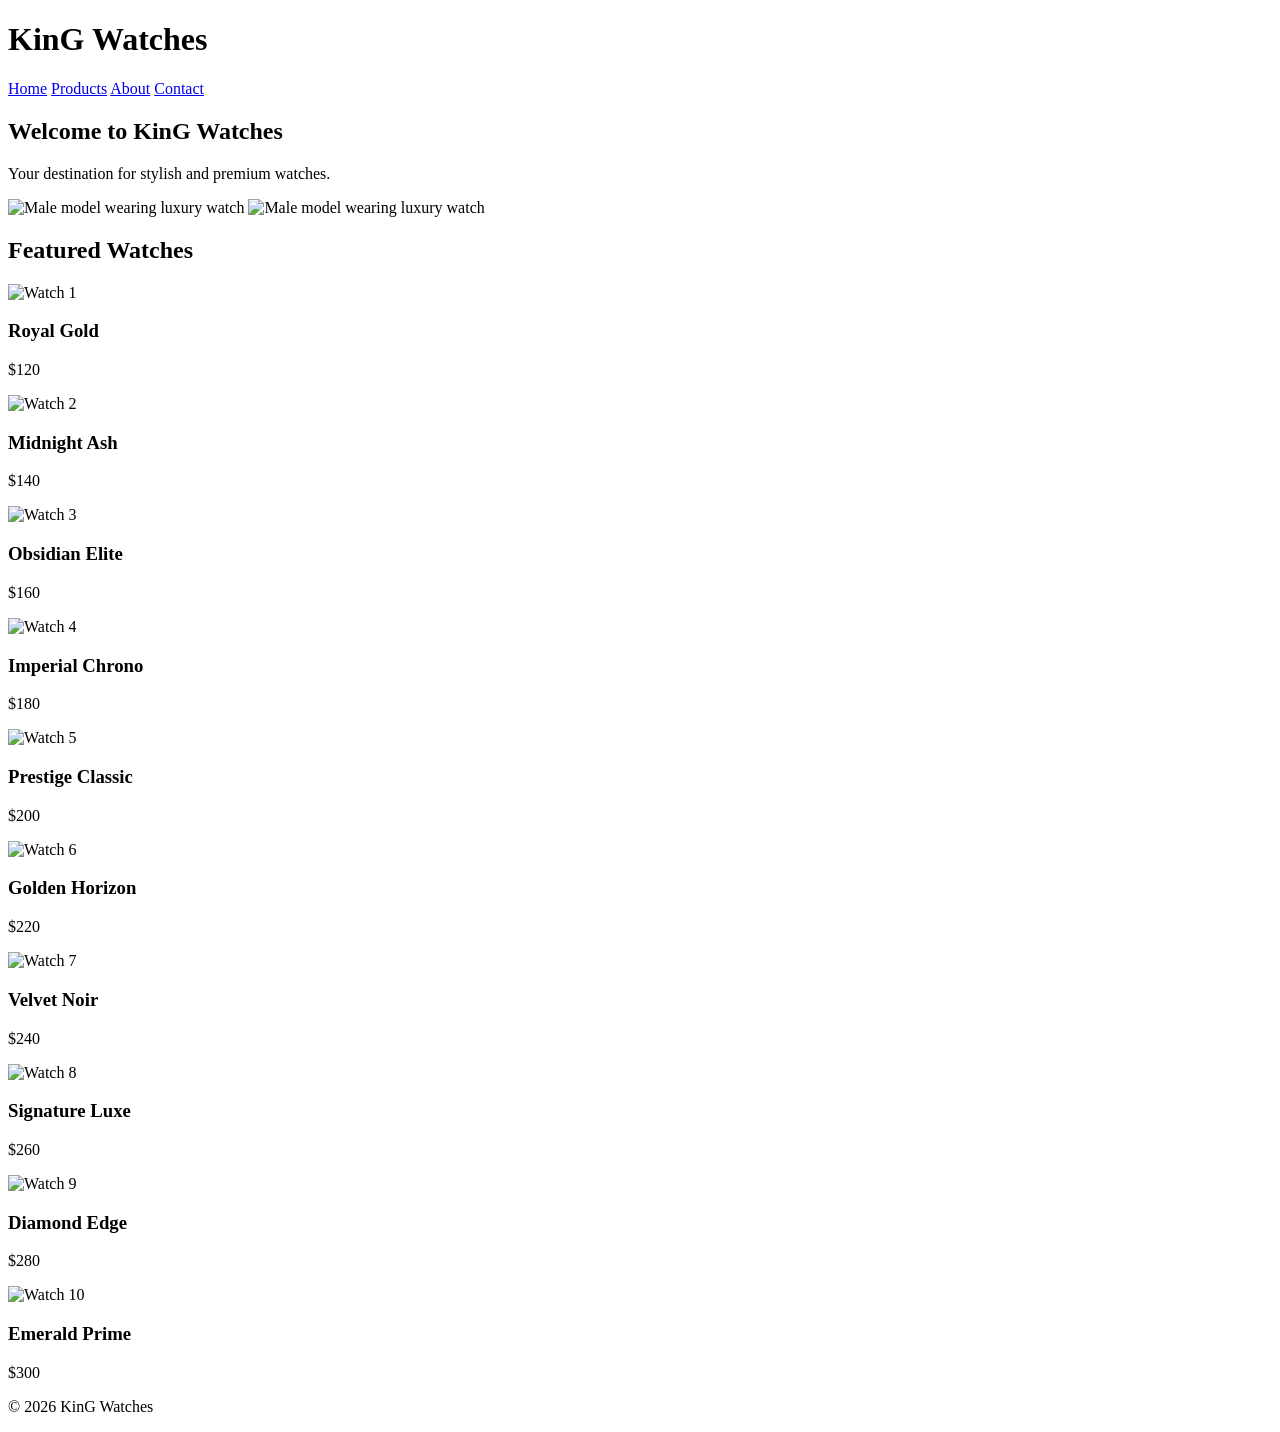
==== index.html @ 25543bb2 "Add files via upload" ====
<!DOCTYPE html>
<html lang="en">
<head>
    <meta charset="UTF-8">
    <meta name="viewport" content="width=device-width, initial-scale=1.0">
    <title>KinG Watches</title>
    <link rel="stylesheet" href="css/styles.css">
</head>
<body>

<header>
    <h1>KinG Watches</h1>
    <nav>
        <a href="index.html">Home</a>
        <a href="products.html">Products</a>
        <a href="about.html">About</a>
        <a href="contact.html">Contact</a>
    </nav>
</header>

<main>

    <section class="hero-models">
        <div class="hero-text">
            <h2>Welcome to KinG Watches</h2>
            <p>Your destination for stylish and premium watches.</p>
        </div>

        <div class="model-showcase">
            <img src="images/male model watch1.jpg" alt="Male model wearing luxury watch" class="model-img model-one">
            <img src="images/male model watch 2.jpg" alt="Male model wearing luxury watch" class="model-img model-two">
        </div>
    </section>

    <section class="featured">
        <h2>Featured Watches</h2>

        <div class="watch-grid">
            <div class="watch-card">
                <img src="images/watch1.jpg" alt="Watch 1">
                <h3>Royal Gold</h3>
                <p>$120</p>
            </div>

            <div class="watch-card">
                <img src="images/watch2.jpg" alt="Watch 2">
                <h3>Midnight Ash</h3>
                <p>$140</p>
            </div>

            <div class="watch-card">
                <img src="images/watch3.jpg" alt="Watch 3">
                <h3>Obsidian Elite</h3>
                <p>$160</p>
            </div>

            <div class="watch-card">
                <img src="images/watch4.jpg" alt="Watch 4">
                <h3>Imperial Chrono</h3>
                <p>$180</p>
            </div>

            <div class="watch-card">
                <img src="images/watch5.jpg" alt="Watch 5">
                <h3>Prestige Classic</h3>
                <p>$200</p>
            </div>

            <div class="watch-card">
                <img src="images/watch6.jpg" alt="Watch 6">
                <h3>Golden Horizon</h3>
                <p>$220</p>
            </div>

            <div class="watch-card">
                <img src="images/watch7.jpg" alt="Watch 7">
                <h3>Velvet Noir</h3>
                <p>$240</p>
            </div>

            <div class="watch-card">
                <img src="images/watch8.jpg" alt="Watch 8">
                <h3>Signature Luxe</h3>
                <p>$260</p>
            </div>

            <div class="watch-card">
                <img src="images/watch9.jpg" alt="Watch 9">
                <h3>Diamond Edge</h3>
                <p>$280</p>
            </div>

            <div class="watch-card">
                <img src="images/watch10.jpg" alt="Watch 10">
                <h3>Emerald Prime</h3>
                <p>$300</p>
            </div>
        </div>
    </section>

</main>

<footer>
    <p>&copy; 2026 KinG Watches</p>
</footer>

</body>
</html>
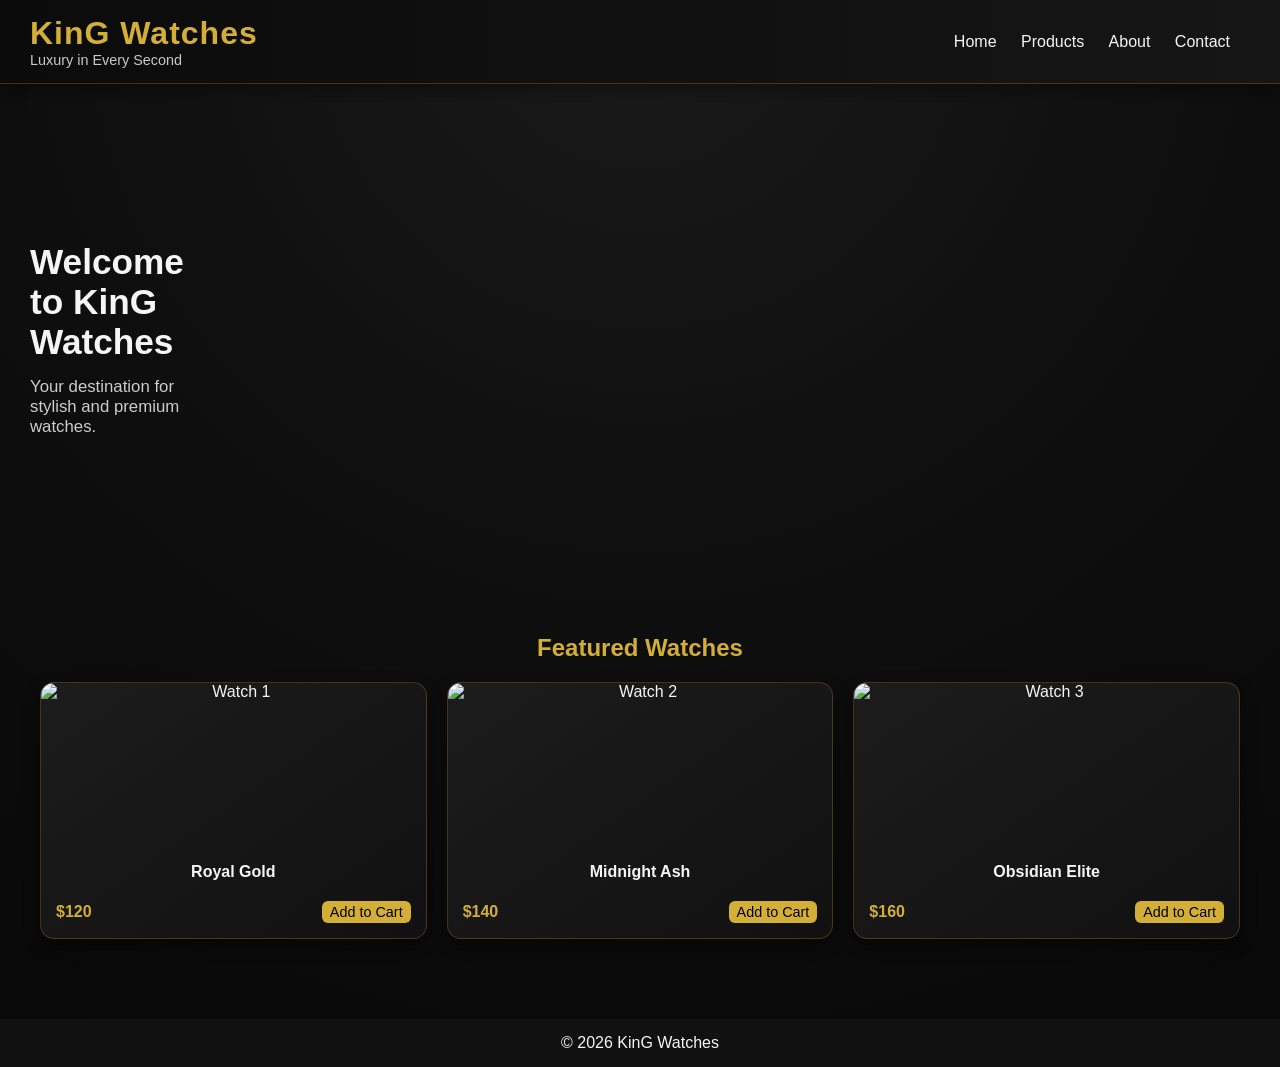
==== commit 95b38499: "Add files via upload" ====
--- a/index.html
+++ b/index.html
@@ -4,17 +4,24 @@
     <meta charset="UTF-8">
     <meta name="viewport" content="width=device-width, initial-scale=1.0">
     <title>KinG Watches</title>
-    <link rel="stylesheet" href="css/styles.css">
+    <link rel="stylesheet" href="styles.css">
+    <script src="https://kit.fontawesome.com/d1c42c05aa.js" crossorigin="anonymous"></script>
+    <!-- added font awesome kit for cart icon -->
 </head>
 <body>
 
 <header>
-    <h1>KinG Watches</h1>
+    <div class="logo">
+        <h1>KinG Watches</h1>
+        <p>Luxury in Every Second</p>
+    </div>
+
     <nav>
         <a href="index.html">Home</a>
         <a href="products.html">Products</a>
         <a href="about.html">About</a>
         <a href="contact.html">Contact</a>
+        <a href="cart.html"><i class="fa-solid fa-bag-shopping"></i></a>
     </nav>
 </header>
 
@@ -27,82 +34,106 @@
         </div>
 
         <div class="model-showcase">
-            <img src="images/male model watch1.jpg" alt="Male model wearing luxury watch" class="model-img model-one">
-            <img src="images/male model watch 2.jpg" alt="Male model wearing luxury watch" class="model-img model-two">
+           <video class="hero-video" autoplay muted loop playsinline>
+            <source src="videos/luxury-watch-video-1.mp4" type="video/mp4">
+           </video>
         </div>
     </section>
 
     <section class="featured">
         <h2>Featured Watches</h2>
 
-        <div class="watch-grid">
+        <article class="watch-grid">
             <div class="watch-card">
-                <img src="images/watch1.jpg" alt="Watch 1">
-                <h3>Royal Gold</h3>
-                <p>$120</p>
+                <figure>
+                    <img src="images/watch1.jpg" alt="Watch 1">
+                    <h3>Royal Gold</h3>
+                </figure>
+                <div class="price-row">
+                    <span class="price">$120</span>
+                    <a href="cart.html" class="btn btn-primary">Add to Cart</a>
+                </div>
             </div>
 
             <div class="watch-card">
-                <img src="images/watch2.jpg" alt="Watch 2">
-                <h3>Midnight Ash</h3>
-                <p>$140</p>
+                <figure>
+                    <img src="images/watch2.jpg" alt="Watch 2">
+                    <h3>Midnight Ash</h3>
+                </figure>
+                <div class="price-row">
+                    <span class="price">$140</span>
+                    <a href="cart.html" class="btn btn-primary">Add to Cart</a>
+                </div>
             </div>
 
             <div class="watch-card">
-                <img src="images/watch3.jpg" alt="Watch 3">
-                <h3>Obsidian Elite</h3>
-                <p>$160</p>
+                <figure>
+                    <img src="images/watch3.jpg" alt="Watch 3">
+                    <h3>Obsidian Elite</h3>
+                </figure>
+                <div class="price-row">
+                    <span class="price">$160</span>
+                    <a href="cart.html" class="btn btn-primary">Add to Cart</a>
+                </div>
             </div>
 
-            <div class="watch-card">
-                <img src="images/watch4.jpg" alt="Watch 4">
-                <h3>Imperial Chrono</h3>
-                <p>$180</p>
-            </div>
-
-            <div class="watch-card">
-                <img src="images/watch5.jpg" alt="Watch 5">
-                <h3>Prestige Classic</h3>
-                <p>$200</p>
-            </div>
-
-            <div class="watch-card">
-                <img src="images/watch6.jpg" alt="Watch 6">
-                <h3>Golden Horizon</h3>
-                <p>$220</p>
-            </div>
-
-            <div class="watch-card">
-                <img src="images/watch7.jpg" alt="Watch 7">
-                <h3>Velvet Noir</h3>
-                <p>$240</p>
-            </div>
-
-            <div class="watch-card">
-                <img src="images/watch8.jpg" alt="Watch 8">
-                <h3>Signature Luxe</h3>
-                <p>$260</p>
-            </div>
-
-            <div class="watch-card">
-                <img src="images/watch9.jpg" alt="Watch 9">
-                <h3>Diamond Edge</h3>
-                <p>$280</p>
-            </div>
-
-            <div class="watch-card">
-                <img src="images/watch10.jpg" alt="Watch 10">
-                <h3>Emerald Prime</h3>
-                <p>$300</p>
-            </div>
-        </div>
+        </article>
     </section>
 
 </main>
+
+<!-- Home page cart sub-panel (opens in the samepage) -->
+<aside id="home-cart-panel" class="home-cart-panel" aria-hidden="true">
+    <div class="home-cart-head">
+        <h3>Cart</h3>
+        <button id="home-cart-close" type="button">Close</button>
+    </div>
+    <ul id="home-cart-list" class="home-cart-list"></ul>
+    <div id="home-cart-total" class="home-cart-total">Total: $0.00</div>
+    <button id="home-checkout-btn" type="button">Checkout</button>
+</aside>
+
+<!-- Checkout modal -->
+<div id="home-checkout-modal" class="home-checkout-modal" aria-hidden="true">
+    <div class="home-checkout-box">
+        <h3>Checkout</h3>
+
+        <div id="home-checkout-list" class="home-checkout-list"></div>
+
+        <!--Customer CHECKOUT FORM-->
+        <form id="home-purchase-form" class="purchase-form">
+            <h4>Shipping Information</h4>
+
+            <input type="text" id="home-full-name" placeholder="Full Name" required>
+            <input type="text" id="home-address" placeholder="Street Address" required>
+            <input type="text" id="home-city" placeholder="City" required>
+            <input type="text" id="home-state" placeholder="State" required>
+            <input type="text" id="home-zip" placeholder="ZIP Code" required>
+
+            <h4>Payment Information</h4>
+
+            <input type="text" id="home-card-name" placeholder="Name on Card" required>
+            <input type="text" id="Card Number" maxlength="16" required>
+            <input type="text" id="home-exp-date" placeholder="MM/YY" required>
+            <input type="text" id="home-cvv" placeholder="CVV" maxlength="4" required>
+
+            <button type="submit">Proceed with Purchase</button>
+        </form>
+
+        <p id="home-purchase-message" class="purchase-message"></p>
+
+        <button id="home-checkout-close" type="button">Close</button>
+    </div>
+</div>
 
 <footer>
     <p>&copy; 2026 KinG Watches</p>
 </footer>
 
+<!--Add to Cart Sound Effect-->
+<audio id="cart-ding-audio" preload="auto">
+    <source src="audios/cart-ding.mp3" type="audio/mpeg">
+</audio>
+<script src="script.js" defer></script>
 </body>
 </html>
--- a/styles.css
+++ b/styles.css
@@ -0,0 +1,763 @@
+* {
+    margin: 0;
+    padding: 0;
+    box-sizing: border-box;
+}
+/*SOme color variables to make things pretty */
+:root {
+    --black-main: #0f0f0f;
+    --black-soft: #151515;
+    --card-dark: 1c1c1c;
+    --gold: #d4af37;
+    --gold-soft: rgba(212, 175, 55, 0.25);
+    --text-light: #f5f5f5;
+    --text-muted: #c9c9c9;
+}
+/* Global Stylization */
+body {
+    margin: 0;
+    font-family: 'Segoe UI', Tahoma, Geneva, Verdana, sans-serif;
+    background: radial-gradient(circle at top, #1a1a1a 0%, #0f0f0f 45%, #080808 100%);
+    color: var(--text-light);
+}
+
+/* Header and Nav */
+header {
+    display: flex;
+    justify-content: space-between;
+    align-items: center;
+    padding: 15px 30px;
+    background: linear-gradient(to right, #0b0b0b, #161616);
+    border-bottom: 1px solid var(--gold-soft);
+    box-shadow: 0 4px 18px rgba(0,0,0,0.45 );
+}
+
+/*Logo heading styling */
+.logo h1 {
+    color: var(--gold);
+    letter-spacing: 1px;
+}
+
+.logo p {
+    color: var(--text-muted);
+    font-size: 0.9rem;
+}
+
+/* Nav customization */
+nav a {
+    color: #f5f5f5;
+    margin-left: 20px;
+    text-decoration: none;
+    transition: 0.3s;
+}
+
+nav a:hover {
+    color: #d4af37;
+}
+
+/* Homepage Model Hero Section */
+.hero-models {
+    display: flex;
+    justify-content: space-between;
+    align-items: center;
+    gap: 30px;
+    padding: 30px;
+}
+
+.hero-text {
+    flex: 1;
+}
+
+.hero-text h2 {
+    font-size: 2.2rem;
+    margin-bottom: 15px;
+}
+
+.hero-text p {
+    color: #ccc;
+    font-size: 1.05rem;
+    max-width: 500px;
+}
+
+.model-showcase {
+    position: relative;
+    width: 100%;
+    height: 450px;
+    overflow: hidden;
+    border-radius: 12px;
+}
+
+.model-showcase img {
+    position: absolute;
+    width: 100%;
+    height: 100%;
+    object-fit: cover;
+    top: 0;
+    left: 0;
+    opacity: 0;
+    animation: fadeCycle 10s infinite;
+}
+
+/* First image */
+.model-showcase img:nth-child(1) {
+    animation-delay: 0s;
+}
+
+/* Second image */
+.model-showcase img:nth-child(2) {
+    animation-delay: 5s;
+}
+
+@keyframes fadeCycle {
+    0%   { opacity: 0; }
+    10%  { opacity: 1; }
+    40%  { opacity: 1; }
+    50%  { opacity: 0; }
+    100% { opacity: 0; }
+}
+
+/* Optional Hero Section for other pages */
+.hero {
+    text-align: center;
+    padding: 40px 15px;
+    background: linear-gradient(to bottom, #191919, #0f0f0f);
+    border-bottom: 1px solid var(--gold-soft);
+}
+
+.hero h2 {
+    font-size: 2rem;
+    margin-bottom: 15px;
+}
+
+.hero p {
+    color: #ccc;
+    text-align: center;
+    margin: 0 auto;
+    max-width: 600px;
+}
+
+.featured h2 {
+    text-align:center ;
+}
+
+/* Adding gold to section headings */
+.featured h2,
+.about-section h3,
+.why-choose-us h3,
+.contact-info h3,
+.contact-form h3 {
+    color: var(--gold);
+}
+
+
+
+.featured p {
+    text-align: center;
+}
+
+/* Featured products section */
+.featured {
+    padding: 40px 20px;
+}
+
+.watch-grid {
+    display: grid;
+    grid-template-columns: repeat(auto-fit, minmax(220px, 1fr));
+    gap: 20px;
+    padding: 20px;
+}
+
+/* Watch card styling (unified for home and products) */
+.watch-card {
+    border: 1px solid rgba(212, 175, 55, 0.22);
+    border-radius: 14px;
+    background: linear-gradient(145deg, #1c1c1c, #111111);
+    box-shadow: 0 6px 16px rgba(0,0,0,0.45);
+    overflow: hidden;
+    text-align: center;
+    transition: transform 0.2s ease, box-shadow 0.2s ease, border-color 0.2s ease;
+    cursor: pointer;
+    padding: 0;
+}
+
+.watch-card:hover,
+.watch-card:focus-visible {
+    transform: translateY(-3px);
+    box-shadow: 0 14px 30px rgba(212, 175, 55, 0.18);
+    outline: none;
+}
+
+.watch-card img {
+    width: 100%;
+    height: 170px;
+    object-fit: cover;
+    border-radius: 8px 8px 0 0;
+}
+
+.watch-card figure {
+    margin: 0;
+    display: flex;
+    flex-direction: column;
+}
+
+.watch-card figure h3 {
+    margin: 10px 0;
+    font-size: 1rem;
+    color: #f5f5f5;
+}
+
+.price-row {
+    display: flex;
+    justify-content: space-between;
+    align-items: center;
+    margin-top: 10px;
+    padding: 0 15px 15px 15px;
+    gap: 10px;
+}
+
+.price-row .price {
+    font-weight: 700;
+    color: #d4af37;
+}
+
+.price-row .btn {
+    padding: 3px 8px;
+    font-size: 0.9rem;
+    flex-shrink: 0;
+}
+
+/* Buttons and links */
+.btn,
+button {
+    background-color: #d4af37;
+    color: black;
+    padding: 5px 10px;
+    border: none;
+    cursor: pointer;
+    transition: 0.3s;
+    text-decoration: none;
+    display: inline-block;
+    border-radius: 6px;
+}
+
+.btn:hover,
+button:hover {
+    background-color: #b8962e;
+}
+
+.cart {
+    color: white;
+    position: fixed;
+    top: 0;
+    right: 0;
+    width: 400px;
+    height: 100vh;
+    background-color: #1a1a1a;
+    display: grid;
+    grid-template-rows: 50px 1fr 50px;
+    gap: 20px;
+    transition: right 1s;
+}
+
+/* Contact and About customization */
+.contact-section {
+    display: flex;
+    flex-wrap: wrap;
+    justify-content: center;
+    align-items: flex-start;
+    gap: 15px;
+    padding: 10px 20px 20px;
+}
+.contact-info,
+.contact-form {
+    flex: 1;
+    min-width: 280px;
+    max-width: 420px;
+    text-align: center;
+}
+
+.contact-form form {
+    display: flex;
+    flex-direction: column;
+    align-items: center;
+    gap: 12px;
+}
+
+.contact-form input,
+.contact-form textarea {
+    width: 100%;
+    max-width: 260px;
+}
+
+.contact-form textarea {
+    height: 90px;
+    resize: vertical;
+}
+
+.about-section {
+    padding: 20px;
+}
+
+/* Footer */
+footer {
+    text-align: center;
+    padding: 15px;
+    background-color: #111;
+    margin-top: 20px;
+}
+
+/* Responsive Design */
+@media (max-width: 900px) {
+    .hero-models {
+        flex-direction: column;
+        text-align: center;
+    }
+
+    .hero-text p {
+        margin: 0 auto;
+    }
+
+    .model-showcase {
+        min-height: 760px;
+        width: 100%;
+    }
+
+    .model-one {
+        left: 50%;
+        transform: translateX(-60%);
+    }
+
+    .model-two {
+        left: 50%;
+        top: 280px;
+        transform: translateX(-40%);
+    }
+}
+
+@media (max-width: 600px) {
+    header {
+        flex-direction: column;
+        gap: 10px;
+    }
+
+    nav a {
+        margin: 0 10px;
+    }
+
+    .model-img {
+        width: 220px;
+        height: 300px;
+    }
+
+    .model-showcase {
+        min-height: 640px;
+    }
+
+    .model-two {
+        top: 240px;
+    }
+}
+/* About Section Customization */
+.about-section h3 {
+    text-align: center;
+}
+
+.about-section p {
+    text-align: center;
+}
+
+.why-choose-us h3 {
+    text-align: center;
+}
+
+.why-choose-us h4 {
+    text-align: center;
+}
+
+.why-choose-us p {
+    text-align: center;
+}
+ 
+/* Products styles */
+/* I added from here down to the end of the file */
+
+.catalog-section {
+    margin-bottom: 2rem;
+}
+
+.section-title {
+    margin-bottom: 2rem;
+}
+
+/* Product grid styling, specifically for the filtering system */
+.filter-controls {
+    display: flex;
+    justify-content: center;
+    flex-wrap: wrap;
+    gap: 10px;
+    margin: 20px 0 30px;
+}
+
+.filter-btn {
+    background: transparent;
+    color: #f5f5f5;
+    border: 1px solid #d4af37;
+    padding: 8px 14px;
+    border-radius: 20px;
+    cursor: pointer;
+    transition: 0.3s;
+}
+
+.filter-btn:hover,
+.filter-btn.active {
+    background-color: #d4af37;
+    color: #111;
+}
+.product-grid {
+    display: grid;
+    grid-template-columns: repeat(auto-fit, 250px);
+    gap: 1rem;
+    justify-content: center;
+}
+
+.watch-image {
+    width: 100%;
+    aspect-ratio: 4 / 3;
+    object-fit: cover;
+    border-bottom: 1px solid #333;
+    background: #0f0f0f;
+}
+
+.watch-content {
+    padding: 0.85rem;
+    text-align: center;
+}
+
+.watch-name {
+    font-size: 1rem;
+    margin-bottom: 0.35rem;
+    color: #f5f5f5;
+}
+
+.watch-description {
+    font-size: 0.92rem;
+    color: #ccc;
+}
+
+.modal-backdrop {
+    position: fixed;
+    inset: 0;
+    background: rgba(0,0,0,0.8);
+    display: grid;
+    place-items: center;
+    padding: 1rem;
+    z-index: 30;
+}
+
+.modal-backdrop[hidden] {
+    display: none;
+}
+
+.modal-panel {
+    width: min(620px, 100%);
+    background: #1a1a1a;
+    border-radius: 16px;
+    border: 1px solid #333;
+    box-shadow: 0 16px 42px rgba(0,0,0,0.5);
+    padding: 1.1rem 1.15rem 1.25rem;
+    position: relative;
+}
+
+.modal-close {
+    position: absolute;
+    top: 0.45rem;
+    right: 0.5rem;
+    border: none;
+    background: transparent;
+    font-size: 1.2rem;
+    line-height: 1;
+    color: #ccc;
+    cursor: pointer;
+}
+
+.modal-close:hover,
+.modal-close:focus-visible {
+    color: #f5f5f5;
+    outline: none; 
+}
+
+.modal-panel h3 {
+    margin-bottom: 0.55rem;
+    color: #f5f5f5;
+    padding-right: 2rem;
+}
+
+.modal-summary {
+    color: #ccc;
+    margin-bottom: 0.8rem;
+}
+
+.modal-details {
+    display: grid;
+    gap: 0.65rem;
+}
+
+.modal-details div {
+    display: grid;
+    gap: 0.2rem;
+}
+
+.modal-details dt {
+    font-size: 0.79rem;
+    letter-spacing: 0.08em;
+    text-transform: uppercase;
+    color: #d4af37;
+    font-weight: 700;
+}
+
+.modal-details dd {
+    color: #f5f5f5;
+}
+
+#modal-add-to-cart {
+    display: inline-block;
+    padding: 8px 16px;
+    font-size: 0.9rem;
+    margin-top: 0.5rem;
+}
+
+.cart-amount {
+    font-size: 16px;
+}
+
+/* Cart feature styles */
+.cart-btn {
+    position: fixed;
+    top: 16px;
+    right: 16px;
+    z-index: 1000;
+    padding: 10px 14px;
+}
+
+/* Top-right cart panel */
+.cart-panel {
+    position: fixed;
+    top: 58px;
+    right: 16px;
+    width: 320px;
+    max-height: 70vh;
+    overflow-y: auto;
+    background: #fff;
+    color: #111;
+    border: 1px solid #ddd;
+    border-radius: 8px;
+    box-shadow: 0 8px 24px rgba(0, 0, 0, 0.2);
+    padding: 12px;
+    z-index: 1000;
+    display: none;
+}
+
+.cart-panel.open {
+    display: block;
+}
+
+.cart-header {
+    display: flex;
+    justify-content: space-between;
+    align-items: center;
+    margin-bottom: 10px;
+}
+
+.cart-items {
+    margin: 0;
+    padding: 0;
+    list-style: none;
+}
+
+.cart-items li {
+    padding: 8px 0;
+    border-bottom: 1px solid #eee;
+    font-size: 14px;
+}
+
+.cart-total {
+    margin: 12px 0;
+    font-weight: 700;
+}
+
+.mini-btn {
+    padding: 8px 10px;
+    border: 1px solid #bbb;
+    border-radius: 6px;
+    background: #f3f3f3;
+    color: #111;
+    cursor: pointer;
+}
+
+/* Checkout modal overlay */
+.checkout-modal {
+    position: fixed;
+    inset: 0;
+    background: rgba(0, 0, 0, 0.45);
+    display: none;
+    align-items: center;
+    justify-content: center;
+    z-index: 1100;
+}
+
+.checkout-modal.open {
+    display: flex;
+}
+
+.checkout-box {
+    width: min(480px, 92vw);
+    background: #fff;
+    color: #111;
+    border-radius: 10px;
+    padding: 16px;
+    box-shadow: 0 12px 30px rgba(0, 0, 0, 0.25);
+}
+
+.checkout-items {
+    margin: 10px 0 14px;
+    max-height: 40vh;
+    overflow-y: auto;
+    font-size: 14px;
+}
+
+/* Home page cart sub-panel */
+.home-cart-panel {
+    position: fixed;
+    top: 70px;
+    right: 16px;
+    width: min(360px, 92vw);
+    max-height: 75vh;
+    overflow-y: auto;
+    background: #ffffff;
+    color: #111111;
+    border: 1px solid #d9d9d9;
+    border-radius: 10px;
+    box-shadow: 0 10px 26px rgba(0, 0, 0, 0.25);
+    padding: 12px;
+    z-index: 1200;
+    display: none;
+}
+
+.home-cart-panel.open {
+    display: block;
+}
+
+.home-cart-head {
+    display: flex;
+    justify-content: space-between;
+    align-items: center;
+    margin-bottom: 10px;
+}
+
+.home-cart-list {
+    list-style: none;
+    margin: 0;
+    padding: 0;
+}
+
+.home-cart-list li {
+    padding: 8px 0;
+    border-bottom: 1px solid #ececec;
+    font-size: 14px;
+}
+
+.home-cart-total {
+    margin: 12px 0;
+    font-weight: 700;
+}
+
+/* Home page checkout modal */
+.home-checkout-modal {
+    position: fixed;
+    inset: 0;
+    background: rgba(0, 0, 0, 0.45);
+    display: none;
+    align-items: center;
+    justify-content: center;
+    z-index: 1300;
+}
+
+.home-checkout-modal.open {
+    display: flex;
+}
+
+.home-checkout-box {
+    width: min(480px, 92vw);
+    background: #ffffff;
+    color: #111111;
+    border-radius: 10px;
+    padding: 16px;
+    box-shadow: 0 12px 30px rgba(0, 0, 0, 0.28);
+}
+
+.home-checkout-list {
+    margin: 10px 0 14px;
+    max-height: 42vh;
+    overflow-y: auto;
+    font-size: 14px;
+}
+
+/* cart item controls for quick editing. */
+.home-cart-row {
+    display: grid;
+    grid-template-columns: 1fr auto;
+    gap: 8px;
+    align-items: center;
+}
+
+.home-cart-item-name {
+    font-weight: 600;
+    color: #111111;
+}
+
+.home-cart-item-sub {
+    font-size: 12px;
+    color: #555555;
+}
+
+.home-cart-actions {
+    display: inline-flex;
+    gap: 6px;
+    align-items: center;
+}
+
+.home-cart-actions button {
+    min-width: 28px;
+    height: 28px;
+    padding: 0 8px;
+    border: 1px solid #bbbbbb;
+    background: #f5f5f5;
+    color: #111111;
+    border-radius: 6px;
+    cursor: pointer;
+}
+
+/*Purchase form information for both product amd index*/
+.purchase-form {
+    display: flex;
+    flex-direction: column;
+    gap: 10px;
+    margin: 15px 0;
+}
+
+.purchase-form h4 {
+    margin-top: 10px;
+    color: #d4af37;
+}
+
+.purchase-form input {
+    padding: 8px;
+    border: 1px solid #ccc;
+    border-radius: 6px;
+}
+
+.purchase-message {
+    margin-top: 10px;
+    font-weight: 700;
+    color: #0a7a2f;
+}
